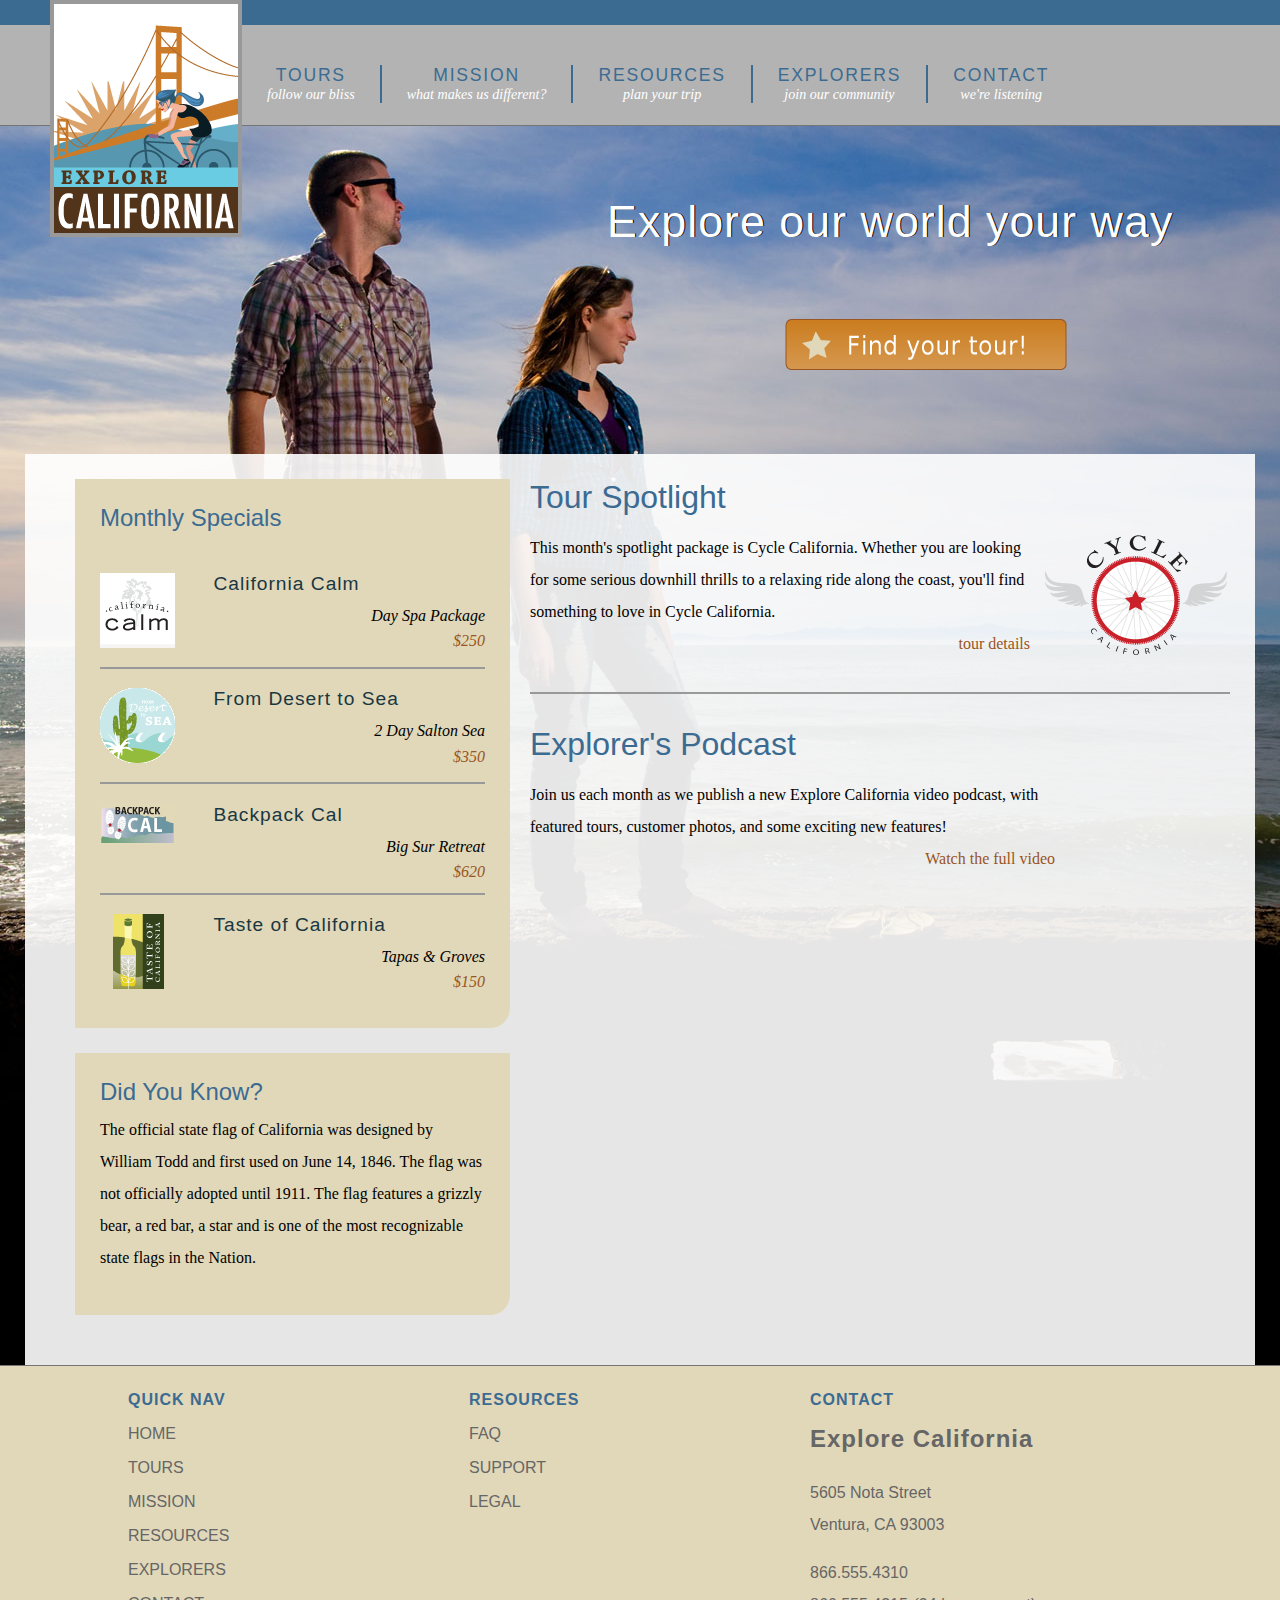
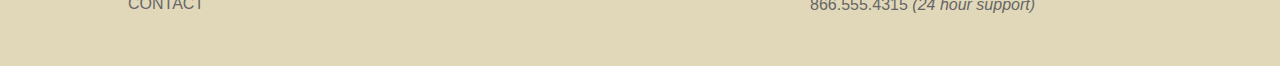
==== index.html @ 71afa6bb "first commit" ====
<!DOCTYPE html PUBLIC "-//W3C//DTD HTML 4.01 Transitional//EN"
   "http://www.w3.org/TR/html4/loose.dtd">
<html lang="en">
  <head>
    <meta http-equiv="Content-Type" content="text/html; charset=utf-8">
    <title>Welcome to Explore California</title>
    <link href="assets/stylesheets/main.css" rel="stylesheet" type="text/css" media="all">
    <script src="assets/javascripts/jquery-1.5.1.min.js"></script>
    <script src="assets/javascripts/jquery-ui-1.8.10.custom.min.js"></script>
    <script src="assets/javascripts/menus.js"></script>
  </head>
  <body id="home">
    <div id="wrapper">

      <div id="mainHeader">
        <a href="index.html" title="home" class="logo">
          <div id="logo">
            <h1>Explore California</h1>
          </div>
        </a>
        <div id="siteNav">
          <h1>Where do you want to go?</h1>
          <ul>
            <li><a href="tours.html" title="Our tours">Tours <br /><span class="tagline">follow our bliss</span></a>
              <ul>
                <li><a href="tours.html" title="Our tours">All Tours</a></li>
                <li><a href="tours.html" title="find tours">Tours by Activity</a></li>
                <li><a href="tours.html" title="find tours">Tours by Region</a></li>
                <li><a href="tours.html" title="find tours">Tour Finder</a></li>
              </ul>
            </li>
            <li><a href="mission.html" title="What we believe">Mission <br /><span class="tagline">what makes us different?</span></a></li>
            <li><a href="resources.html" title="planning resources">Resources <br /><span class="tagline">plan your trip</span></a>
              <ul>
                <li><a href="resources/faq.html" title="Got questions?">Tour FAQs</a></li>
                <li><a href="resources/additional_resources.html" title="additional resources">Tour Information</a></li>
                <li><a href="resources/terms.html" title="terms and conditions">Site Terms</a></li>
              </ul>
            </li>
            <li><a href="explorers.html" title="Our community">Explorers <br /><span class="tagline">join our community</span></a>
              <ul>
                <li><a href="explorers/join.html" title="join our community">Join the Explorers</a></li>
                <li><a href="blog/index.html" title="read our blog!">Read our Blog</a></li>
                <li><a href="explorers/gallery.html" title="contributor photos">Tour Photos</a></li>
                <li><a href="explorers/video.html" title="check out our podcast">Video podcast</a></li>
              </ul>
            </li>
            <li><a href="contact.html" title="contact us">Contact <br /><span class="tagline">we're listening</span></a>
              <ul>
                <li><a href="support.html" title="need help?">Support</a></li>
              </ul>
            </li>
          </ul>
        </div>
      </div>

      <div id="actionCall">
        <h1>Explore our world your way</h1>
        <a href="tours.html" title="Find your tour!"><h2>Find your tour</h2></a>
      </div>

      <div id="contentWrapper">
        <div id="mainContent">
          <div id="mainArticle"> 
            <h1>Tour Spotlight</h1>
            <p class="spotlight">This month's spotlight package is Cycle California. Whether you are looking for some serious downhill thrills to a relaxing ride along the coast, you'll find something to love in Cycle California.<br /> <span class="accent"><a href="tours_cycle.html" title="Cycle California">tour details</a></span></p>
            
            <h1>Explorer's Podcast</h1>
            <p class="videoText">Join us each month as we publish a new Explore California video podcast, with featured tours, customer photos, and some exciting new features!<span class="accent"><a href="explorers/video.html" title="Video Podcast">Watch the full video</a></span></p>
          </div>
        </div>
        
        <div id="secondaryContent">
          <div id="specials" class="callOut">
            <h1>Monthly Specials</h1>
            <h2 class="top"><img src="assets/images/calm_bug.gif" alt="California Calm" width="75" height="75" />California Calm</h2>
            <p>Day Spa Package <br />
              <a href="tours/tour_detail_cycle.html">$250</a></p>
            <h2><img src="assets/images/desert_bug.gif" alt="From desert to sea" width="75" height="75" />From Desert to Sea</h2>
            <p>2 Day Salton Sea <br />
              <a href="tours/tour_detail_cycle.html">$350</a></p>
            <h2><img src="assets/images/backpack_bug.gif" alt="Backpack Cal" width="75" height="41" />Backpack Cal</h2>
            <p>Big Sur Retreat <br />
              <a href="tours/tour_detail_cycle.html">$620</a></p>
            <h2><img src="assets/images/taste_bug.gif" alt="Taste of California" width="75" height="75" />Taste of California</h2>
            <p>Tapas &amp; Groves <br />
              <a href="tours/tour_detail_taste.html">$150</a></p>
          </div>
        
          <div id="trivia" class="callOut">
            <h1>Did You Know?</h1>
            <p>The official state flag of California was designed by William Todd and first used on June 14, 1846. The flag was not officially adopted until 1911. The flag features a grizzly bear, a red bar, a star and is one of the most recognizable state flags in the Nation.</p>
          </div>
        </div>
      </div>
  
      <div id="pageFooter">
        <div id="quickLinks">
          <h1>Quick Nav</h1>
          <ul id="quickNav">
            <li><a href="index.html" title="Our home page">Home</a></li>
            <li><a href="tours.html" title="Explore our tours">Tours</a></li>
            <li><a href="mission.html" title="What we think">Mission</a></li>
            <li><a href="resources.html" title="Guidance and planning">Resources</a></li>
            <li><a href="explorers.html" title="Join our community">Explorers</a></li>
            <li><a href="contact.html" title="Contact and support">Contact</a></li>
          </ul>
        </div>
        <div id="footerResources">
          <h1>Resources</h1>
          <ul id="quickNav">
            <li><a href="resources/faq.html" title="Our home page">FAQ</a></li>
            <li><a href="support.html" title="Need help?">Support</a></li>
            <li><a href="resources/legal.html" title="The fine print">Legal</a></li>
          </ul>
        </div>
        <div id="companyInfo">
          <h1>Contact</h1>
          <h2>Explore California</h2>
          <p>5605 Nota Street<br />
            Ventura, CA 93003</p>
          <p>866.555.4310<br />866.555.4315 <em>(24 hour support)</em></p>
        </div>
      </div>
    </div>
  </body>
</html>
---- assets/stylesheets/main.css ----
@charset "UTF-8";

/*style sheet for Explore California

©2012 lynda.com
This style sheet may be reused for personal education only
any reuse, educational or otherwise, without the expressed 
consent of lynda.com is prohibited.*/

/* -------- color guide ----------
#3c6b92 : main blue
#6acce2 : light blue
#2c566a : teal accent
#193742 : dark blue
#e1d8b9 : sand accent
#cb7d20 : orange accent
#51341a : brown
#995522 : dark orange (used for links or high contrast accents)
#cb202a : red accent (this color does not encode well, use only for small accents)
#896287 : purple
*/

/* to jump to a specific section search for the unique character pair at the front of each TOC section 
  <<<tip, highlight the special character and use the shortcut for Find Selection Cntr/Cmd + Shift + G >> */
  
  /* ----- Style sheet TOC ----------------
      ^1 Global constants
    ^2 Global classes
    ^3 Home page layout
    ^4 Base Layout styles
    ^5 Region detail styles
      ^5a Header
      ^5b Navigation
      ^5c Main Content
        ^5d data tables
        ^5e spotlight region
        ^5f forms
      ^5g Secondary Content
      ^5h Footer
*/


/* ^1 --------------------------- global constants -------------------------*/
/*limited reset*/
html, body, div, h1, h2, h3, h4, h5, h6, p, blockquote, address, span, em, strong, img, ol, ul, li {
  margin: 0;
  padding: 0;
  border: 0;
}

a:link, a:visited {
  color: #952;
  text-decoration: none;
}
a:hover, a:active {
  color: #cb7d20;
  border-bottom: 1px dashed #cb7d20;
}
p + h1 {
  margin-top: 1em;
  padding-top: 1em;
  border-top: 2px solid #999;
}
p {
  font-size: 1em;
  line-height: 2;
  margin: 0 0 1em;
}

body {
  font: 100% Georgia, "Times New Roman", Times, serif;
  background: #3C6B92;
}

/* ^2 ------ global classes -------- */
.clear {
  clear: both;
}
span.accent {
  display: block;
  text-align: right;
}
#mainContent img.articleImage {
  display: block;
  margin: 1em 0;
}
.callOut {
  background: #e1d8b9;
  padding: 25px;
  margin-bottom: 25px;
  -webkit-border-top-left-radius: 0px;
  -webkit-border-top-right-radius: 0px;
  -webkit-border-bottom-right-radius: 20px;
  -webkit-border-bottom-left-radius: 0px;
  -moz-border-radius-topleft: 0px;
  -moz-border-radius-topright: 0px;
  -moz-border-radius-bottomright: 20px;
  -moz-border-radius-bottomleft: 0px;
  border-top-left-radius: 0px;
  border-top-right-radius: 0px;
  border-bottom-right-radius: 20px;
  border-bottom-left-radius: 0px;
  width: 385px;
}
/* ^3 ------------- home page specfic layout styles ----------- */
#home #wrapper {
  background: #000 url(../images/home_page_back.jpg) no-repeat 0 100px;
}
#actionCall {
  height: 328px;
  clear: both;
  border-top: 1px solid #757575;
}
#actionCall h1{
  font: normal 2.8em Helvetica, Arial, sans-serif;
  color: #fff;
  text-shadow: 1px 0px 0px #000;
  filter: dropshadow(color=#000000, offx=1, offy=0); 
  margin: 70px 0 0 607px;
  letter-spacing:1px;
}
#actionCall a:link, #actionCall a:visited{
  border: none;
  width: 285px;
  height: 55px;
  background: url(../images/tour_badge.png) no-repeat;
  display:block;
  margin: 70px 0 0 783px;
}
#actionCall a:hover, #actionCall a:active{
  background-position: left bottom;
}
#actionCall h2{
  text-indent:-1000em;
}
#home #contentWrapper{
  margin: 0 25px;
  padding: 25px;
  background: #fff;
  background: rgba(255,255,255, 0.9);
  float: left;
  width: 1180px;
}
#home #mainContent {
  float: right;
  width: 700px;
  padding-right: 0;
  margin-right: 0;
}
#home #secondaryContent {
  float: left;
  width: 400px;
  margin-top: 0;
}
#home #mainContent h1, #home #secondaryContent h1 {
  margin: 1em 0 .5em;
  padding-top: 2em;
  border-top: 2px solid #999;
}
#home #mainContent h1:first-child, #home #secondaryContent h1:first-child {
  border: none;
  padding-top: 0;
  margin: 0 0 .25em;
}
#home #mainContent p + h1 {
  margin-top: 1em;
  padding-top: 1em;
  border-top: 2px solid #999;
}
#home #mainContent p {
  font-size: 1em;
  line-height: 2;
  margin: 1em 0;
}
#home #mainContent p.spotlight{
  padding-right: 200px;
  background: url(../images/cycle_logo.png) no-repeat top right;
}
#home video {
  margin: 1em 0;
}
#home p.videoText {
  width: 525px;
}
/* ^4 --------------------- base layout styles ------------------- */
#wrapper {
   position: relative;
  padding: 0;
  width: 1280px;
  margin: 25px auto 0;
  background: #fff;
  text-align: left;
  z-index: 1; /*fix for IE menu issues*/
}
#mainHeader {
  position: relative;
  float: left;
  z-index: 2; /*fix for IE menu issues*/
}
#mainContent {
  float: right;
  width: 740px;
  margin-right: 25px;
  overflow: hidden;
}
#secondaryContent {
  float: left;
  margin-top: 150px;
  width: 440px;
  padding-left: 25px;
}
#pageFooter {
  background: #e1d8b9;
  clear:both;
  overflow: auto;
  border-top: 1px solid #757575;
  height: 300px;
  width: 100%;
}
/* ^5----------------------- region-detail styles ------------------------ */
/*  header  ^5a*/

#mainHeader a.logo:hover {
  border: none;
}
#mainHeader a.logo{
  width: 192px;
  height: 237px;
  display: block;
  background: url(../images/logo.gif) no-repeat;
  position: absolute;
  top: -25px;
  left: 50px;
  text-indent: -1000em;
  z-index: 2000;
}

/* navigation ^5b*/
#siteNav h1 {
  display: none;
}
#siteNav ul {
  list-style: none;
  padding:0;
  margin:0;
  float: left;
}
#siteNav > ul {
  height: 100px;
  background-color: #b3b3b3;
  width: 1038px; /*add padding-left for total width*/
  padding-left: 242px; /*allow logo to clear*/
}
#siteNav ul > li {
  float: left;
  margin:2.5em 0 0;
  padding: 0;
  position: relative;
}
#siteNav li a:link, #siteNav li a:visited{
  display: block;
  padding: 0 25px;
  border-right: 2px solid #3c6b92;
  font: 1.1em Helvetica, Arial, sans-serif;
  text-transform: uppercase;
  color: #3c6b92;
  text-align: center;
  letter-spacing: .1em;
}
#siteNav li a.current, #siteNav li a.current:hover {
  color: #fff;
  cursor: default;
}
#siteNav li a:hover, #siteNav li a:active{
  color: #fff;
  border-bottom: none;
}
#siteNav li a:link span.tagline, #siteNav li a:visited span.tagline{
  font: italic .8em Georgia, "Times New Roman", Times, serif;
  color: #fff;
  text-transform: none;
  padding-top: .5em;
  letter-spacing: 0;
}
#siteNav li:last-child a{
  border-right: none;
}
#siteNav li ul {
  position: absolute;
  top: 30px;
  left: auto;
  display: none;
  -webkit-box-shadow: 2px 2px 5px #333;
  -moz-box-shadow: 2px 2px 5px #333;
  box-shadow: 2px 2px 5px #333;
  -moz-border-radius-topleft: 0px;
  -moz-border-radius-topright: 0px;
  -moz-border-radius-bottomright: 10px;
  -moz-border-radius-bottomleft: 10px;
  border-top-left-radius: 0px;
  border-top-right-radius: 0px;
  border-bottom-right-radius: 10px;
  border-bottom-left-radius: 10px; 
  width: 100%;
  background: #fff;
}
.no-js #siteNav li:hover ul, .no-js #siteNav li ul:hover{
  display: block;
}
#siteNav li ul li {
  float:none;
  padding: 0;
  margin:0;
}
#siteNav li ul a:link, #siteNav li ul a:visited {
  font:normal .7em Helvetica, Arial, sans-serif;
  line-height: 2.5em;
  text-align: center;
  color: #3c6b92;
  padding: 0 1em;
  display:block;
  border-right: none;
  letter-spacing: 0;
  border-bottom: 1px solid #3c6b92;
}
#siteNav li ul a:hover, #siteNav li ul a:active {
  color: #fff;
  background: #3c6b92;
}
/* mainContent ^5c */
#mainContent #contentHeader {
  margin-bottom: 6em;
}
/* keep headlines the same when crumbs are present */
#wrapper #mainContent div.hasCrumbs {
  margin-bottom: 4em;
}
#mainContent #contentHeader h1 {
  font: normal 1.2em Helvetica, Helvetica, Arial, sans-serif;
  padding-bottom: .1em;
  letter-spacing: 1px;
  border-bottom: 2px solid #3c6b92;
  color: #3c6b92;
  margin-top: 1.6em;
}
#mainContent #contentHeader #subLinks {
  display: none;
}
#mainContent h2{
  font: normal 1.4em Helvetica, Helvetica, Arial, sans-serif;
  color: #3c6b92;
  margin: 1em 0 0;
}
#mainContent h3{
  font: bold 1.2em Helvetica, Helvetica, Arial, sans-serif;
  color: #3c6b92;
  margin: 1em 0 0;
}
#mainContent #mainArticle {
  margin-bottom: 50px;
  float: left;
}
#mainContent #mainArticle pre {
  font-family: "Lucida Sans Unicode", "Lucida Grande", sans-serif;
  font-size: .9em;
  padding: 25px;
  background: #eee;
  border: 1px solid #ccc;
  margin-left: 25px;
  -webkit-border-top-left-radius: 0px;
  -webkit-border-top-right-radius: 0px;
  -webkit-border-bottom-right-radius: 20px;
  -webkit-border-bottom-left-radius: 0px;
  -moz-border-radius-topleft: 0px;
  -moz-border-radius-topright: 0px;
  -moz-border-radius-bottomright: 20px;
  -moz-border-radius-bottomleft: 0px;
  border-top-left-radius: 0px;
  border-top-right-radius: 0px;
  border-bottom-right-radius: 20px;
  border-bottom-left-radius: 0px;
  display: block;
}
#mainContent #mainArticle .multiCol {
  -moz-column-count: 2;
  -moz-column-gap: 25px;
  -webkit-column-count: 2;
  -webkit-column-gap: 25px;
  column-count: 2;
  column-gap: 25px;
}
#mainContent #mainArticle h1{
  font: normal 2em Helvetica, Arial, sans-serif;
  color: #3c6b92;
  margin: 1.2em 0 .2em;
}
#mainContent #mainArticle #supportOptions h2{
  font: normal 1.4em Helvetica, Arial, sans-serif;
  color: #2c566a;
}
#mainContent #mainArticle h2 span.tourCost {
  font-size: .8em;
  color: #666;
  font-style: italic;
  margin-top: .5em;
  display: block;
  border-bottom: 1px solid #666;
  padding-bottom: .25em;
  margin-bottom: 1em;
}
#mainContent #mainArticle ul {
  list-style: none;
  margin: 1em 0;
  padding: 0;
}
#mainContent #mainArticle ul ul{
  margin: 1.4em 0 1em 0;
}
#mainContent #mainArticle li {
  margin: 0 0 1.2em 2.4em;
  padding: 0 0 0 24px;
  background: url(../images/star_bullet.gif) no-repeat 0 2px;
  font-size: 1em;
  color: #51341a;
}
#mainContent #mainArticle li li{
  font-size: 100%;
  margin-bottom: .7em;
}
#mainContent #mainArticle ul.faqNav{
  -moz-column-count: 3;
    -moz-column-gap: 16px;
    -webkit-column-count: 3;
    -webkit-column-gap: 16px;
    column-count: 3;
    column-gap: 16px;
   padding: 0;
   width: 650px;
}
#mainContent #mainArticle ul.faqNav li{
  background: none;
  padding: 0;
  font-size: .8em;
}
#mainContent #mainArticle ul.faqNav a{
  background: #cb7d20;
  padding: 5px;
  font-family: Helvetica, Arial, sans-serif;
  color: #fff;
  width: 100%;
  display: block;
  text-align: center;
}
#mainContent #mainArticle ul.faqNav a:hover{
  background: #952;
  border: none;
}
#mainContent div.tourDescription {
  border-top: 2px solid #2c566a;
  float: left;
  clear: left;
  padding: 10px 0;
  margin-bottom: 15px;
}
#mainContent .tourDescription h2 {
  font-size: 1.6em;
  color: #193742;
  font-weight: bold;
  margin-bottom: .5em;
  clear: right;
}
#mainContent .tourDescription h3.price {
  font-size: 1.2em;
  font-family: Georgia, "Times New Roman", Times, serif;
  color: #666;
  font-weight: normal;
  font-style: italic;
  text-align: right;
  clear: right;
  margin: -1.6em 0 1em;
}
#mainContent .tourDescription p {
  font-size: .9em;
  line-height: 2;
}
#mainContent .tourDescription span.option {
  font-weight: bold;
  text-align: right;
  display:block;
}
#mainContent .tourDescription img {
  float: left;
  padding: 10px 10px 10px 0;
}
#mainContent .tourDescription a.more {
  display:block;
  float: right;
  width: 95px;
  height: 30px;
  background: url(../images/more_bug.gif) no-repeat left top;
  text-indent: -1000em;
  margin: 15px 0 0 15px;
}
#mainContent a.book {
  display:block;
  float: right;
  width: 95px;
  height: 30px;
  background: url(../images/book_bug.gif) no-repeat left top;
  text-indent: -1000em;
  margin: 15px 0 0 15px;
}
#mainContent a.detail {
  float: left;
}
#mainContent .tourDescription a.more:hover,#mainContent a.book:hover{
  background-position: right top;
  border: none;
}
#mainContent #mainArticle dl.faq {
  margin-bottom: 1em;
  padding-bottom: 1em;
  border-bottom: 1px solid #999;
}
#mainContent #mainArticle dl.faq dt {
  font: normal bold .9em Helvetica, Arial, sans-serif;
  padding: 0;
  margin: 1em 0 .5em;
  color: #333;
  letter-spacing: 1px;
}
#mainContent #mainArticle dl.faq dd {
  font-size: .9em;
  line-height: 1.4;
  color: #333;
  text-align: justify;
  margin: 0;
  padding: 0 0 0 2em;
}
#mainContent #mainArticle p a.top {
  text-align: right;
  padding-left: 30px;
  background: url(../images/return_top.gif) no-repeat;
  line-height: 20px;
  float: right;
}
#mainContent #mainArticle p a.top:hover {
  border: none;
  color: #333;
}
/* data tables ^5d */
/*simple tables*/
#mainContent table.simple {
  width: 90%;
  background: #c3cebc;
  border: none;
  margin: 1em 0 1em;
  border: 1px solid #666;
  border-collapse: collapse;
}
#mainContent table.small {
  width: 60%;
  border: none;
  margin: 1em 0 1em;
}
#mainContent table.simple thead{
  background: #555;
  border-bottom: 1px solid #000;
}
#mainContent table.simple thead th{
  font-size: .8em;
  font-weight: normal;
  text-align: left;
  padding: 0 10px;
  line-height: 2.6em;
  color: #fff;
}
#mainContent table.simple caption {
  text-transform: uppercase;
  font-weight: bold;
  font-size: 1.2em;
  text-align: left;
  font-family: Helvetica, Arial, sans-serif;
}
#mainContent table.simple caption time {
  font-size: .6em;
  font-style: italic;
  text-align: right;
  text-transform: lowercase;
  position: relative;
  right: 0;
  top: -1.4em;
  display: block;
}

#mainContent table.simple th, #mainContent table.simple td {
  font-family: Helvetica, Helvetica, Arial, sans-serif;
  font-size: .8em;
  padding-left: 1em;
  text-align: left;
  line-height: 3;
}
#mainContent table.simple td {
  border: 1px solid #666;
}
#mainContent table.small td {
  border: none;
}
#mainContent table.simple tr:nth-child(odd) {
  background: #e1d8b9;
}
/*complex tables*/
#mainContent table.complex {
  width: 95%;
  margin: 1em auto 1em;
  font-family: Helvetica, Helvetica, Arial, sans-serif;
  font-size: 0.9em;
  border-collapse: collapse;
  border: 1px solid #333;
  background: #e1d8b9;
}
#mainContent table.complex caption {
  text-transform: uppercase;
  font-weight: bold;
  font-size: 1.2em;
  text-align: left;
  font-family: Helvetica, Arial, sans-serif;
}
#mainContent table.complex th{
  font-size: 1em;
  font-weight: normal;
  text-align: left;
  padding: 0 10px;
  line-height: 2.6em;
  color: #FFF;
  background: #555;
  border-bottom: 1px solid #000;
}
#mainContent table.complex thead {
  background: url(../images/thead_back.gif) repeat-x left top;
  height: 40px;
}
#mainContent table.complex thead th {
  background: none;
  color: #000;
  text-align:left;
  border: 1px solid #333;
}
#mainContent table.complex td {
  padding: 0 10px;
  border: 1px solid #333;
  font-size: .8em;
}

#mainContent #trailType, #mainContent #trailPath, #mainContent #trailRating {
  background: #fff;
}
/* form styling ^5f */
#mainContent #mainArticle form p {
  color: #193742;
  margin: 0 0 20px 20px;
}
#mainContent #mainArticle form p.subHead {
  margin: 0 0 0 20px;
  clear: both;
}
#mainContent #mainArticle form label.subHead {
  display: block;
  float: none;
  margin: 0;
  width: auto;
}
#mainContent form {
  font: normal .9em Arial, Helvetica, sans-serif;
  color: #193742;
}
#mainContent fieldset {
  padding: 40px 20px 20px 20px;
  margin: 0 0 2em;
  background-color: #e1d8b9;
  width: 650px;
  border: none;
  position: relative;
  -webkit-border-top-left-radius: 20px;
  -webkit-border-top-right-radius: 0px;
  -webkit-border-bottom-right-radius: 0px;
  -webkit-border-bottom-left-radius: 0px;
  -moz-border-radius-topleft: 20px;
  -moz-border-radius-topright: 0px;
  -moz-border-radius-bottomright: 0px;
  -moz-border-radius-bottomleft: 0px;
  border-top-left-radius: 20px;
  border-top-right-radius: 0px;
  border-bottom-right-radius: 0px;
  border-bottom-left-radius: 0px;
}
#mainContent fieldset legend {
  padding: 0;
  margin: 0;
  color: #51341a;
}
#mainContent legend strong {
  position: absolute;
  margin-left: 20px;
  margin-top: 10px;
  font-size: 1.2em;
}
#mainContent input[type="text"], #mainContent input[type="email"],#mainContent input[type="password"],#mainContent input[type="tel"],#mainContent input[type="url"]{
  width: 350px;
  padding-right: 25px;
}
#mainContent textarea {
  width: 500px;
  height: 150px;
}
#mainContent form label{
  width: 80px;
  float: left;
  clear: left;
  margin-right: .50em;
}
#mainContent form label.inline {
  width: auto;
  float: none;
}

#mainContent #mainArticle form ol{
  list-style:none;
  margin: 0;
  padding: 0;
}
#mainContent #mainArticle form li {
  background: none;
  margin: 0;
  padding: 0;
}
#mainContent form input[required]{
  border-right: 4px solid #cb202a;
}
/*contact form*/
#mainContent form#frmContact .col1 {
  float: left;
  padding-left: 20px;
  margin-right: 20px;
  width: 160px;
  margin-bottom: 1em;
}
#mainContent form#frmContact .col2, #mainContent form#frmContact .col3 {
  float: left;
  margin-right: 20px;
  width: 170px;
}
#mainContent form#frmContact div p {
  margin: 0 0 .5em 0;
}
#mainContent form#frmContact div label {
  font-size: .9em;
  display: inline;
  float: none;
}
/* secondaryContent ^5g */
#secondaryContent h1 {
  font: normal 1.5em Helvetica, Arial, sans-serif;
  font-weight: normal;
  color: #3c6b92;
  padding-bottom: .1em;
  margin-bottom: 1em;
  border-bottom: 2px solid #3c6b92;
}
#secondaryContent #specials h2 {
  font-size: 1.2em;
  font-family: Helvetica, Arial, sans-serif;
  color: #193742;
  margin-bottom: 0;
  border-top: 2px solid #999;
  padding-top: 1em;
  font-weight: normal;
  clear: both;
  letter-spacing:1px;
}
#secondaryContent #specials h2.top {
  border:none;
  margin-top: 1em;
}
#secondaryContent #specials p {
  font-style: italic;
  text-align: right;
  margin: .5em 0;
  line-height: 1.6;
}
#secondaryContent #specials img {
  float: left;
  padding-bottom: 1em;
  padding-right: 2em;
}
/* footer region ^5h */  
#pageFooter div {
  float: left;
  width: 341px;
  padding-top: 25px;
}
#pageFooter div:first-child {
  margin-left: 128px;
}
#pageFooter div h1{
  font-family: Helvetica, Arial, sans-serif;
  font-size: 1em;
  letter-spacing:1px;
  color: #3c6b92;
  text-transform: uppercase;
  margin-bottom: 1em;
}
#pageFooter div h2{
  font-family: Helvetica, Arial, sans-serif;
  font-size: 1.5em;
  letter-spacing:1px;
  color: #666;
  margin-bottom: 1em;
}
#pageFooter div p{
  font-family: Helvetica, Arial, sans-serif;
  font-size: 1em;
  margin-bottom: 1em;
  color: #666;
}
#pageFooter div ul{
  list-style: none;
  margin: 0;
  padding:0;
}
#pageFooter div li {
  margin-bottom: 1em;
}
#pageFooter div li a:link, #pageFooter div li a:visited {
  font-family: Helvetica, Arial, sans-serif;
  text-transform: uppercase;
  color: #666;
}
#pageFooter div li a:hover, #pageFooter div li a:active {
  color: #fff;
  border: none;
}
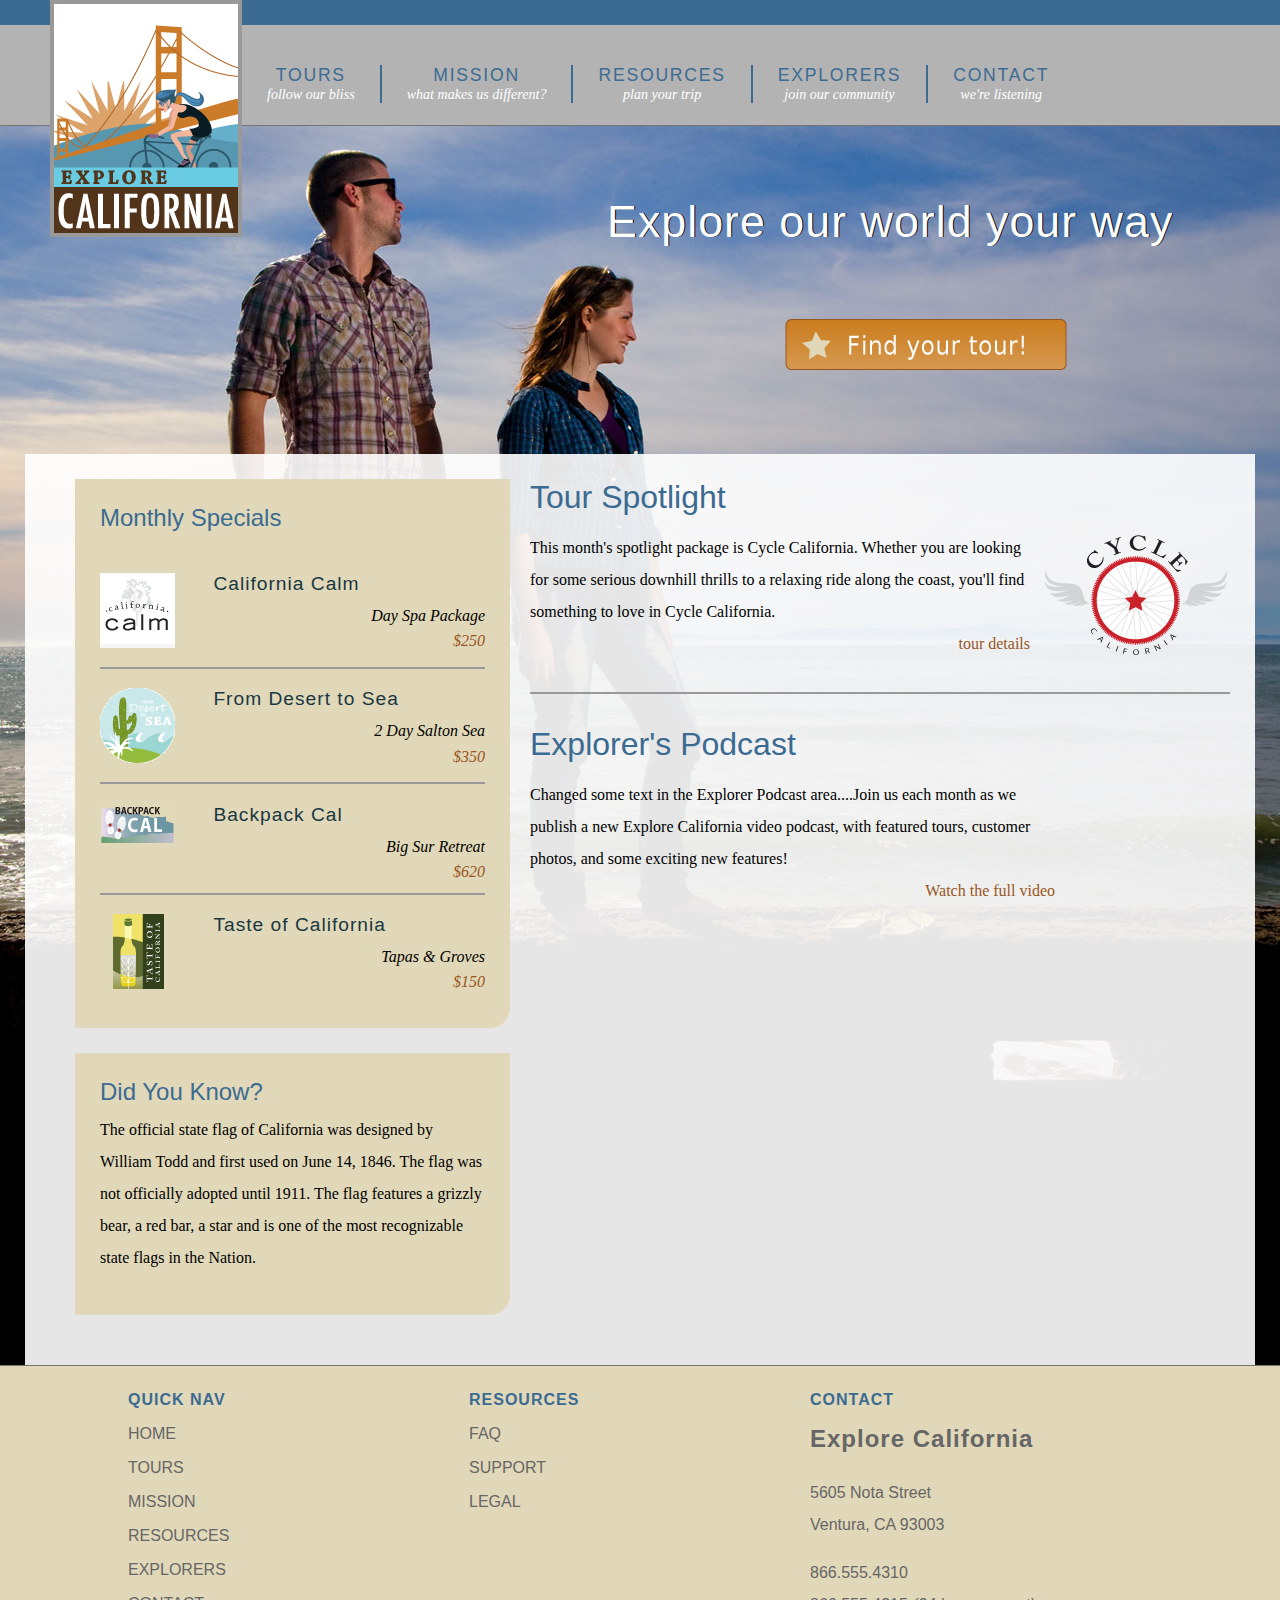
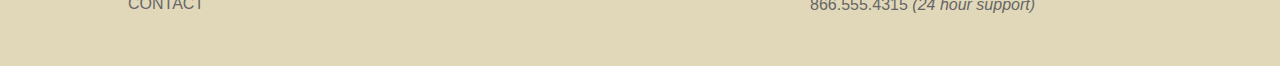
==== commit 314a8923: "changed some text" ====
--- a/index.html
+++ b/index.html
@@ -66,7 +66,7 @@
             <p class="spotlight">This month's spotlight package is Cycle California. Whether you are looking for some serious downhill thrills to a relaxing ride along the coast, you'll find something to love in Cycle California.<br /> <span class="accent"><a href="tours_cycle.html" title="Cycle California">tour details</a></span></p>
             
             <h1>Explorer's Podcast</h1>
-            <p class="videoText">Join us each month as we publish a new Explore California video podcast, with featured tours, customer photos, and some exciting new features!<span class="accent"><a href="explorers/video.html" title="Video Podcast">Watch the full video</a></span></p>
+            <p class="videoText">Changed some text in the Explorer Podcast area....Join us each month as we publish a new Explore California video podcast, with featured tours, customer photos, and some exciting new features!<span class="accent"><a href="explorers/video.html" title="Video Podcast">Watch the full video</a></span></p>
           </div>
         </div>
         
